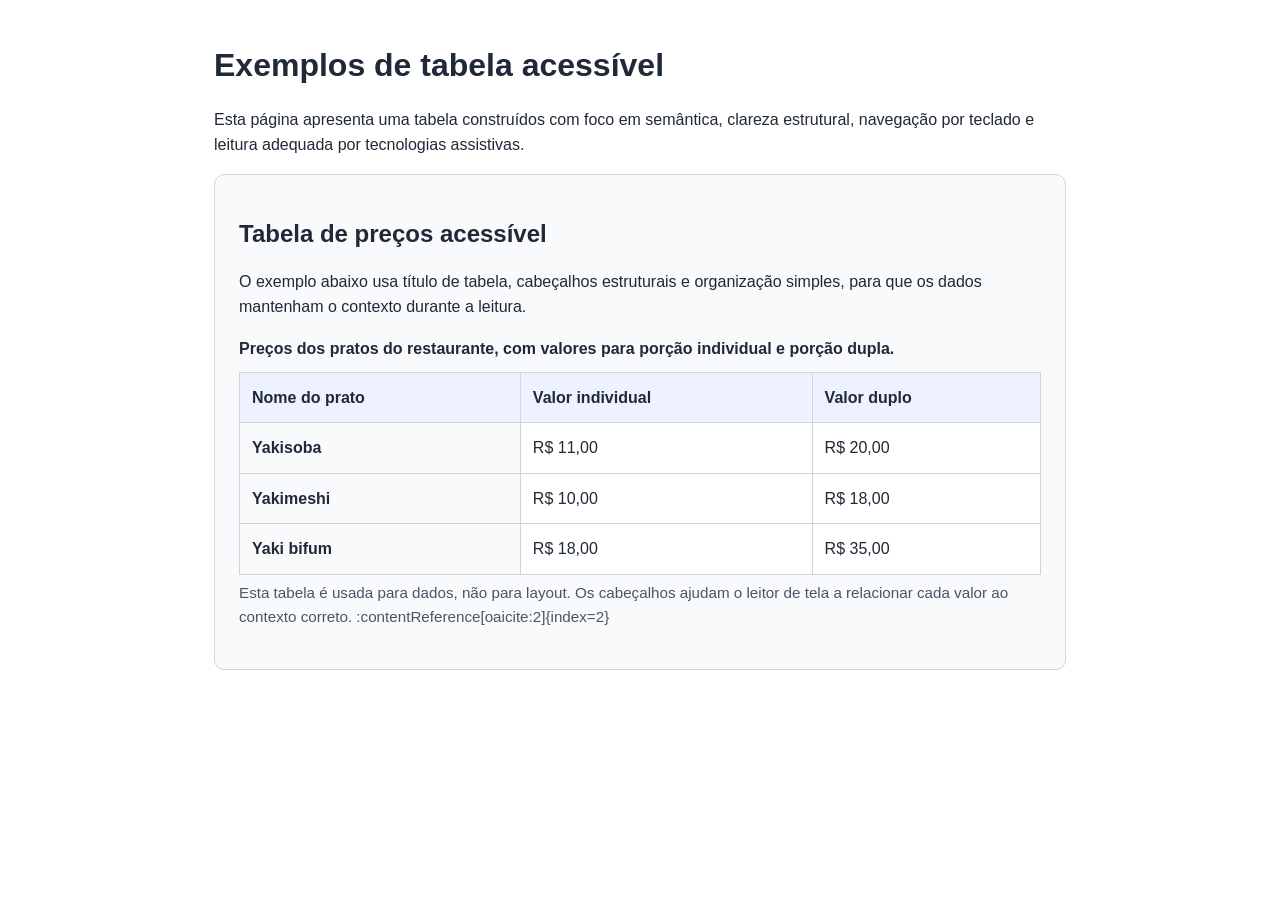
==== tabela.html @ e1dad157 "Tabela acessível" ====
<!DOCTYPE html>
<html lang="pt-BR">
<head>
  <meta charset="UTF-8" />
  <meta name="viewport" content="width=device-width, initial-scale=1.0" />
  <title>Exemplos Acessíveis: Formulário e Tabela</title>
  <link rel="stylesheet" href="style.css">
</head>
<body>


  <main id="conteudo-principal" class="container">
    <h1>Exemplos de tabela acessível</h1>
    <p>
      Esta página apresenta uma tabela construídos com foco em semântica,
      clareza estrutural, navegação por teclado e leitura adequada por tecnologias assistivas.
    </p>
 <section aria-labelledby="titulo-tabela">
      <h2 id="titulo-tabela">Tabela de preços acessível</h2>
      <p>
        O exemplo abaixo usa título de tabela, cabeçalhos estruturais e organização simples,
        para que os dados mantenham o contexto durante a leitura.
      </p>

      <table>
        <caption>
          Preços dos pratos do restaurante, com valores para porção individual e porção dupla.
        </caption>
        <thead>
          <tr>
            <th scope="col">Nome do prato</th>
            <th scope="col">Valor individual</th>
            <th scope="col">Valor duplo</th>
          </tr>
        </thead>
        <tbody>
          <tr>
            <th scope="row">Yakisoba</th>
            <td>R$ 11,00</td>
            <td>R$ 20,00</td>
          </tr>
          <tr>
            <th scope="row">Yakimeshi</th>
            <td>R$ 10,00</td>
            <td>R$ 18,00</td>
          </tr>
          <tr>
            <th scope="row">Yaki bifum</th>
            <td>R$ 18,00</td>
            <td>R$ 35,00</td>
          </tr>
        </tbody>
      </table>

      <p class="hint">
        Esta tabela é usada para dados, não para layout. Os cabeçalhos ajudam o leitor de tela
        a relacionar cada valor ao contexto correto. :contentReference[oaicite:2]{index=2}
      </p>
    </section>
  </main>
</body>
</html>
---- style.css ----
:root {
      --bg: #ffffff;
      --text: #1f2937;
      --muted: #4b5563;
      --border: #d1d5db;
      --focus: #1d4ed8;
      --surface: #f9fafb;
      --error: #b91c1c;
      --success: #065f46;
    }

    * {
      box-sizing: border-box;
    }

    html {
      font-size: 16px;
      scroll-behavior: smooth;
    }

    body {
      margin: 0;
      font-family: Arial, Helvetica, sans-serif;
      line-height: 1.6;
      background: var(--bg);
      color: var(--text);
    }

    .container {
      max-width: 900px;
      margin: 0 auto;
      padding: 24px;
    }

    .skip-link {
      position: absolute;
      top: -40px;
      left: 16px;
      background: #000;
      color: #fff;
      padding: 8px 12px;
      text-decoration: none;
      border-radius: 4px;
      z-index: 1000;
    }

    .skip-link:focus {
      top: 16px;
    }
.menu {
  background: #111827;
  color: #fff;
}

.menu-container {
  max-width: 900px;
  margin: 0 auto;
  padding: 12px 24px;
  display: flex;
  align-items: center;
  justify-content: space-between;
  gap: 16px;
}

.logo {
  color: #fff;
  text-decoration: none;
  font-weight: 700;
}

.menu-toggle {
  background: #1f2937;
  color: #fff;
  border: 1px solid #374151;
  padding: 8px 12px;
  border-radius: 6px;
  cursor: pointer;
}

.menu-lista {
  list-style: none;
  display: flex;
  gap: 16px;
  margin: 0;
  padding: 0;
}

.menu-lista a {
  color: #fff;
  text-decoration: none;
}

.menu-lista a:hover,
.menu-lista a:focus {
  text-decoration: underline;
}

/* foco visível */
.menu a:focus,
.menu button:focus {
  outline: 3px solid #60a5fa;
  outline-offset: 2px;
}

/* responsivo */
@media (max-width: 640px) {
  .menu-lista {
    display: none;
    flex-direction: column;
    margin-top: 12px;
  }

  .menu-lista.ativo {
    display: flex;
  }
}
    
    h1, h2 {
      line-height: 1.25;
    }

    section {
      margin-bottom: 48px;
      padding: 24px;
      background: var(--surface);
      border: 1px solid var(--border);
      border-radius: 10px;
    }

    p {
      margin-top: 0;
    }

    form {
      margin-top: 16px;
    }

    fieldset {
      border: 1px solid var(--border);
      border-radius: 8px;
      padding: 16px;
      margin-bottom: 20px;
      background: #fff;
    }

    legend {
      font-weight: 700;
      padding: 0 8px;
    }

    .field {
      margin-bottom: 16px;
    }

    label {
      display: inline-block;
      font-weight: 600;
      margin-bottom: 6px;
    }

    input,
    select,
    textarea,
    button {
      font: inherit;
    }

    input,
    select,
    textarea {
      width: 100%;
      padding: 10px 12px;
      border: 1px solid var(--border);
      border-radius: 6px;
      background: #fff;
      color: var(--text);
    }

    textarea {
      resize: vertical;
      min-height: 120px;
    }

    .hint {
      display: block;
      margin-top: 6px;
      color: var(--muted);
      font-size: 0.95rem;
    }

    .required {
      font-weight: 700;
    }

    .actions {
      display: flex;
      gap: 12px;
      flex-wrap: wrap;
      margin-top: 12px;
    }

    button {
      border: 1px solid var(--border);
      background: #fff;
      padding: 10px 16px;
      border-radius: 6px;
      cursor: pointer;
    }

    button[type="submit"] {
      border-color: var(--success);
    }

    button:hover,
    input:hover,
    select:hover,
    textarea:hover {
      border-color: #9ca3af;
    }

    a:focus,
    button:focus,
    input:focus,
    select:focus,
    textarea:focus {
      outline: 3px solid var(--focus);
      outline-offset: 2px;
    }

    .radio-group {
  display: flex;
  flex-wrap: wrap;
  gap: 12px;
  margin-top: 8px;
}

.radio-card {
  display: inline-flex;
  align-items: center;
  gap: 10px;
  min-width: 180px;
  padding: 12px 16px;
  border: 1px solid var(--border);
  border-radius: 10px;
  background: #fff;
  cursor: pointer;
  transition: border-color 0.2s ease, box-shadow 0.2s ease, background 0.2s ease;
}

.radio-card:hover {
  border-color: #9ca3af;
  background: #f9fafb;
}

.radio-card input[type="radio"] {
  position: absolute;
  opacity: 0;
  width: 1px;
  height: 1px;
}

.radio-ui {
  width: 20px;
  height: 20px;
  border: 2px solid #6b7280;
  border-radius: 50%;
  display: inline-block;
  position: relative;
  flex-shrink: 0;
}

.radio-ui::after {
  content: "";
  position: absolute;
  inset: 4px;
  border-radius: 50%;
  background: #1d4ed8;
  transform: scale(0);
  transition: transform 0.2s ease;
}

.radio-card input[type="radio"]:checked + .radio-ui {
  border-color: #1d4ed8;
}

.radio-card input[type="radio"]:checked + .radio-ui::after {
  transform: scale(1);
}

.radio-card:has(input[type="radio"]:checked) {
  border-color: #1d4ed8;
  background: #eff6ff;
}

.radio-card:has(input[type="radio"]:focus-visible) {
  outline: 3px solid var(--focus);
  outline-offset: 2px;
}

.radio-text {
  font-weight: 600;
}

    .checkbox-group {
      display: flex;
      align-items: flex-start;
      gap: 10px;
      margin-top: 8px;
    }

    .checkbox-group input[type="checkbox"] {
      width: auto;
      margin-top: 4px;
    }

    .error {
      margin-top: 6px;
      color: var(--error);
      font-weight: 600;
      min-height: 1.2em;
    }

    table {
      width: 100%;
      border-collapse: collapse;
      background: #fff;
      margin-top: 16px;
    }

    caption {
      text-align: left;
      font-weight: 700;
      margin-bottom: 10px;
    }

    th,
    td {
      border: 1px solid var(--border);
      padding: 12px;
      text-align: left;
      vertical-align: top;
    }

    thead th {
      background: #eef2ff;
    }

    tbody th {
      background: #f8fafc;
    }

    @media (max-width: 640px) {
      .container {
        padding: 16px;
      }

      section {
        padding: 16px;
      }
    }

    .sr-only {
      position: absolute;
      width: 1px;
      height: 1px;
      padding: 0;
      margin: -1px;
      overflow: hidden;
      clip: rect(0, 0, 0, 0);
      white-space: nowrap;
      border: 0;
    }

    /* botão escondido no desktop */
.menu-toggle {
  display: none;
}

/* menu normal no desktop */
.menu-lista {
  display: flex;
}

/* mobile */
@media (max-width: 640px) {
  .menu-toggle {
    display: block;
  }

  .menu-lista {
    display: none;
    flex-direction: column;
    margin-top: 12px;
  }

  .menu-lista.ativo {
    display: flex;
  }
}
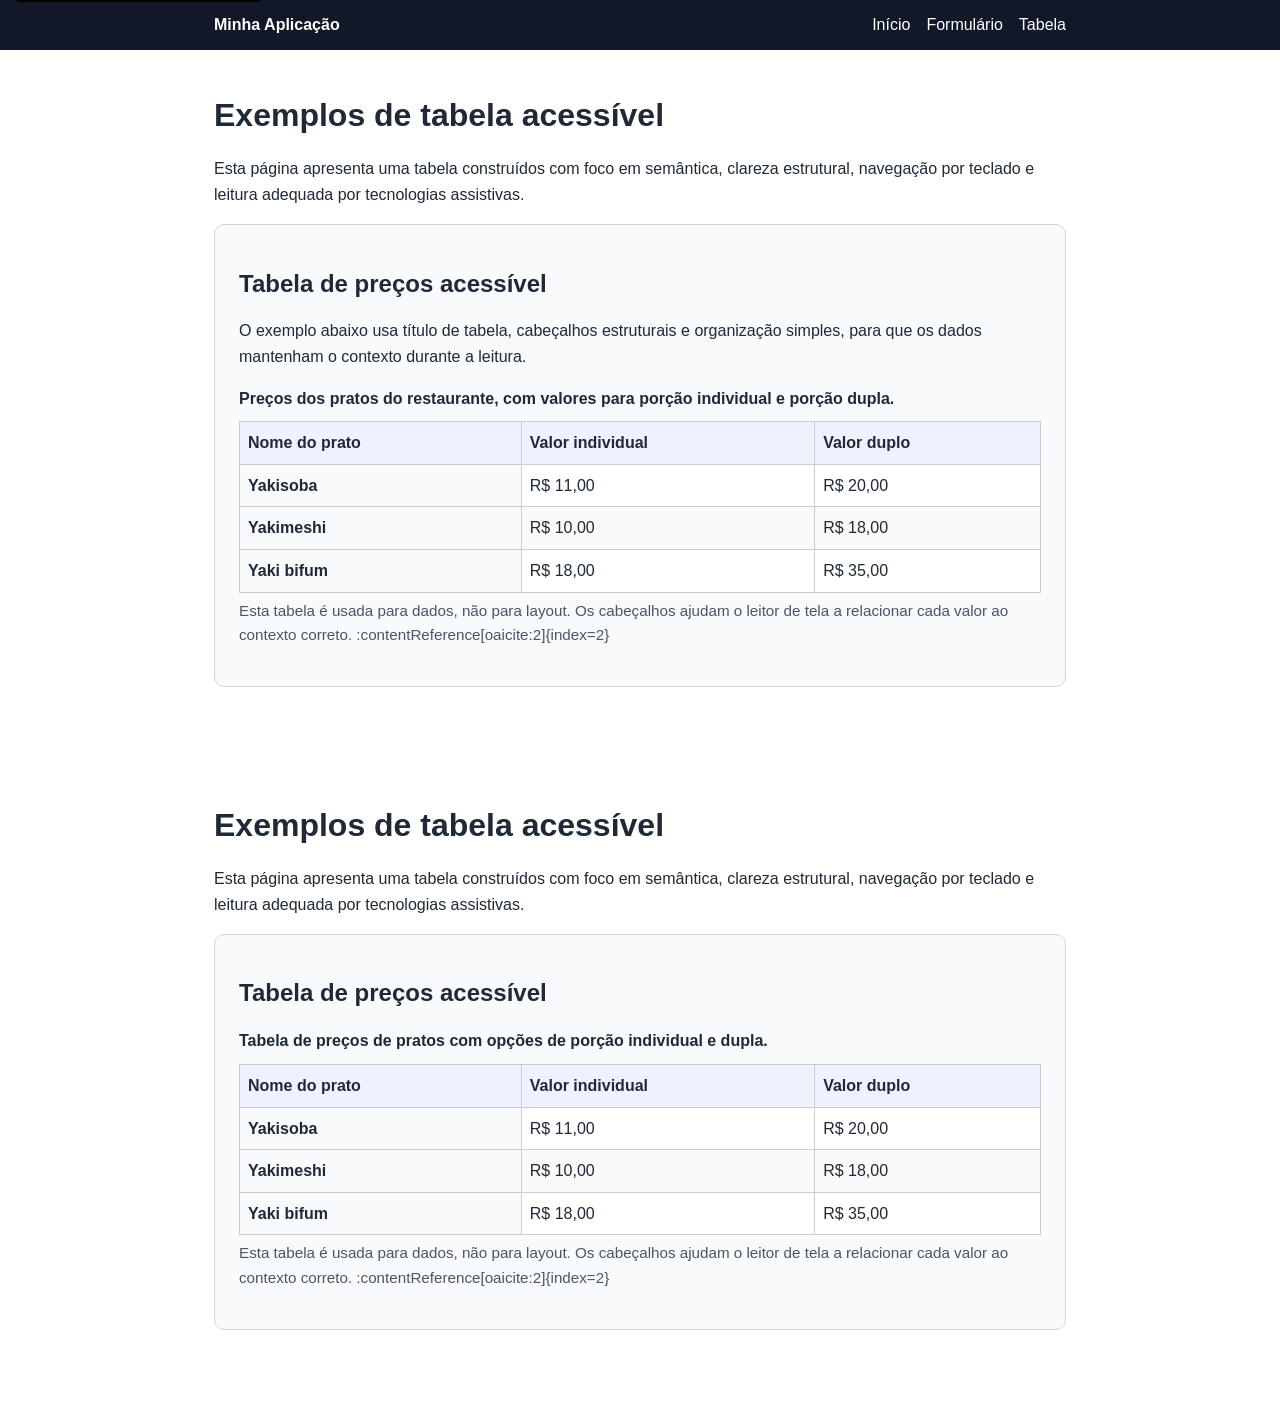
==== commit 65c3e21c: "Navegador acessivel" ====
--- a/tabela.html
+++ b/tabela.html
@@ -1,3 +1,14 @@
+<!DOCTYPE html>
+<html lang="pt-BR">
+
+<head>
+  <meta charset="UTF-8" />
+  <meta name="viewport" content="width=device-width, initial-scale=1.0" />
+  <title>Exemplos Acessíveis: Formulário e Tabela</title>
+  <link rel="stylesheet" href="style.css">
+</head>
+
+<body>
  <!DOCTYPE html>
 <html lang="pt-BR">
 <head>
@@ -8,6 +19,29 @@
 </head>
 <body>
 
+<header>
+  <nav aria-label="Menu principal" class="menu">
+    <div class="menu-container">
+      <a class="skip-link" href="#conteudo-principal">Pular para o conteúdo principal</a>
+      <a href="index.html" class="logo">Minha Aplicação</a>
+
+
+      <ul id="menu-lista" class="menu-lista">
+        <li><a href="index.html">Início</a></li>
+        <li><a href="form.html">Formulário</a></li>
+        <li><a href="tabela.html">Tabela</a></li>
+      </ul>
+        <button
+        class="menu-toggle"
+        aria-expanded="false"
+        aria-controls="menu-lista"
+      >
+        Menu
+      </button>
+    </div>
+  </nav>
+</header>
+  
 
   <main id="conteudo-principal" class="container">
     <h1>Exemplos de tabela acessível</h1>
@@ -60,3 +94,61 @@
   </main>
 </body>
 </html>
+
+
+  <main id="conteudo-principal" class="container">
+    <h1>Exemplos de tabela acessível</h1>
+    <p>
+      Esta página apresenta uma tabela construídos com foco em semântica,
+      clareza estrutural, navegação por teclado e leitura adequada por tecnologias assistivas.
+    </p>
+    <section aria-labelledby="titulo-tabela">
+      <h2 id="titulo-tabela">Tabela de preços acessível</h2>
+      <!-- Descrição adicional para leitores de tela -->
+      <p id="descricao-tabela" class="sr-only">
+        Tabela com preços de pratos, contendo valores para porção individual e dupla.
+      </p>
+
+     <table aria-describedby="descricao-tabela">
+  <caption>
+    Tabela de preços de pratos com opções de porção individual e dupla.
+  </caption>
+
+  <thead>
+    <tr>
+      <th scope="col">Nome do prato</th>
+      <th scope="col">Valor individual</th>
+      <th scope="col">Valor duplo</th>
+    </tr>
+  </thead>
+
+  <tbody>
+    <tr>
+      <th scope="row">Yakisoba</th>
+      <td>R$ 11,00</td>
+      <td>R$ 20,00</td>
+    </tr>
+
+    <tr>
+      <th scope="row">Yakimeshi</th>
+      <td>R$ 10,00</td>
+      <td>R$ 18,00</td>
+    </tr>
+
+    <tr>
+      <th scope="row">Yaki bifum</th>
+      <td>R$ 18,00</td>
+      <td>R$ 35,00</td>
+    </tr>
+  </tbody>
+</table>
+
+      <p class="hint" role="note">
+        Esta tabela é usada para dados, não para layout. Os cabeçalhos ajudam o leitor de tela
+        a relacionar cada valor ao contexto correto. :contentReference[oaicite:2]{index=2}
+      </p>
+    </section>
+  </main>
+</body>
+
+</html>
--- a/style.css
+++ b/style.css
@@ -319,46 +319,6 @@
       font-weight: 600;
       min-height: 1.2em;
     }
-
-    table {
-      width: 100%;
-      border-collapse: collapse;
-      background: #fff;
-      margin-top: 16px;
-    }
-
-    caption {
-      text-align: left;
-      font-weight: 700;
-      margin-bottom: 10px;
-    }
-
-    th,
-    td {
-      border: 1px solid var(--border);
-      padding: 12px;
-      text-align: left;
-      vertical-align: top;
-    }
-
-    thead th {
-      background: #eef2ff;
-    }
-
-    tbody th {
-      background: #f8fafc;
-    }
-
-    @media (max-width: 640px) {
-      .container {
-        padding: 16px;
-      }
-
-      section {
-        padding: 16px;
-      }
-    }
-
     .sr-only {
       position: absolute;
       width: 1px;
@@ -366,9 +326,68 @@
       padding: 0;
       margin: -1px;
       overflow: hidden;
-      clip: rect(0, 0, 0, 0);
-      white-space: nowrap;
+      clip: rect(0,0,0,0);
       border: 0;
+    }
+    table {
+      width: 100%;
+      border-collapse: collapse;
+      background: #fff;
+      margin-top: 16px;
+    }
+
+    caption {
+      text-align: left;
+      font-weight: 700;
+      margin-bottom: 10px;
+    }
+
+    th,
+    td {
+      border: 1px solid var(--border);
+      padding: 12px;
+      text-align: left;
+      vertical-align: top;
+    }
+
+    thead th {
+      background: #eef2ff;
+    }
+
+    tbody th {
+      background: #f8fafc;
+    }
+    table {
+  border-collapse: collapse;
+  width: 100%;
+    }
+
+    th, td {
+      padding: 8px;
+      border: 1px solid #ccc;
+    }
+
+    th {
+      background-color: #f5f5f5;
+      text-align: left;
+    }
+
+    tr:focus-within {
+      outline: 2px solid #005fcc;
+    }
+
+    tr:nth-child(even) {
+      background-color: #fafafa;
+    }
+
+    @media (max-width: 640px) {
+      .container {
+        padding: 16px;
+      }
+
+      section {
+        padding: 16px;
+      }
     }
 
     /* botão escondido no desktop */
--- a/style.css
+++ b/style.css
@@ -319,46 +319,6 @@
       font-weight: 600;
       min-height: 1.2em;
     }
-
-    table {
-      width: 100%;
-      border-collapse: collapse;
-      background: #fff;
-      margin-top: 16px;
-    }
-
-    caption {
-      text-align: left;
-      font-weight: 700;
-      margin-bottom: 10px;
-    }
-
-    th,
-    td {
-      border: 1px solid var(--border);
-      padding: 12px;
-      text-align: left;
-      vertical-align: top;
-    }
-
-    thead th {
-      background: #eef2ff;
-    }
-
-    tbody th {
-      background: #f8fafc;
-    }
-
-    @media (max-width: 640px) {
-      .container {
-        padding: 16px;
-      }
-
-      section {
-        padding: 16px;
-      }
-    }
-
     .sr-only {
       position: absolute;
       width: 1px;
@@ -366,9 +326,68 @@
       padding: 0;
       margin: -1px;
       overflow: hidden;
-      clip: rect(0, 0, 0, 0);
-      white-space: nowrap;
+      clip: rect(0,0,0,0);
       border: 0;
+    }
+    table {
+      width: 100%;
+      border-collapse: collapse;
+      background: #fff;
+      margin-top: 16px;
+    }
+
+    caption {
+      text-align: left;
+      font-weight: 700;
+      margin-bottom: 10px;
+    }
+
+    th,
+    td {
+      border: 1px solid var(--border);
+      padding: 12px;
+      text-align: left;
+      vertical-align: top;
+    }
+
+    thead th {
+      background: #eef2ff;
+    }
+
+    tbody th {
+      background: #f8fafc;
+    }
+    table {
+  border-collapse: collapse;
+  width: 100%;
+    }
+
+    th, td {
+      padding: 8px;
+      border: 1px solid #ccc;
+    }
+
+    th {
+      background-color: #f5f5f5;
+      text-align: left;
+    }
+
+    tr:focus-within {
+      outline: 2px solid #005fcc;
+    }
+
+    tr:nth-child(even) {
+      background-color: #fafafa;
+    }
+
+    @media (max-width: 640px) {
+      .container {
+        padding: 16px;
+      }
+
+      section {
+        padding: 16px;
+      }
     }
 
     /* botão escondido no desktop */
